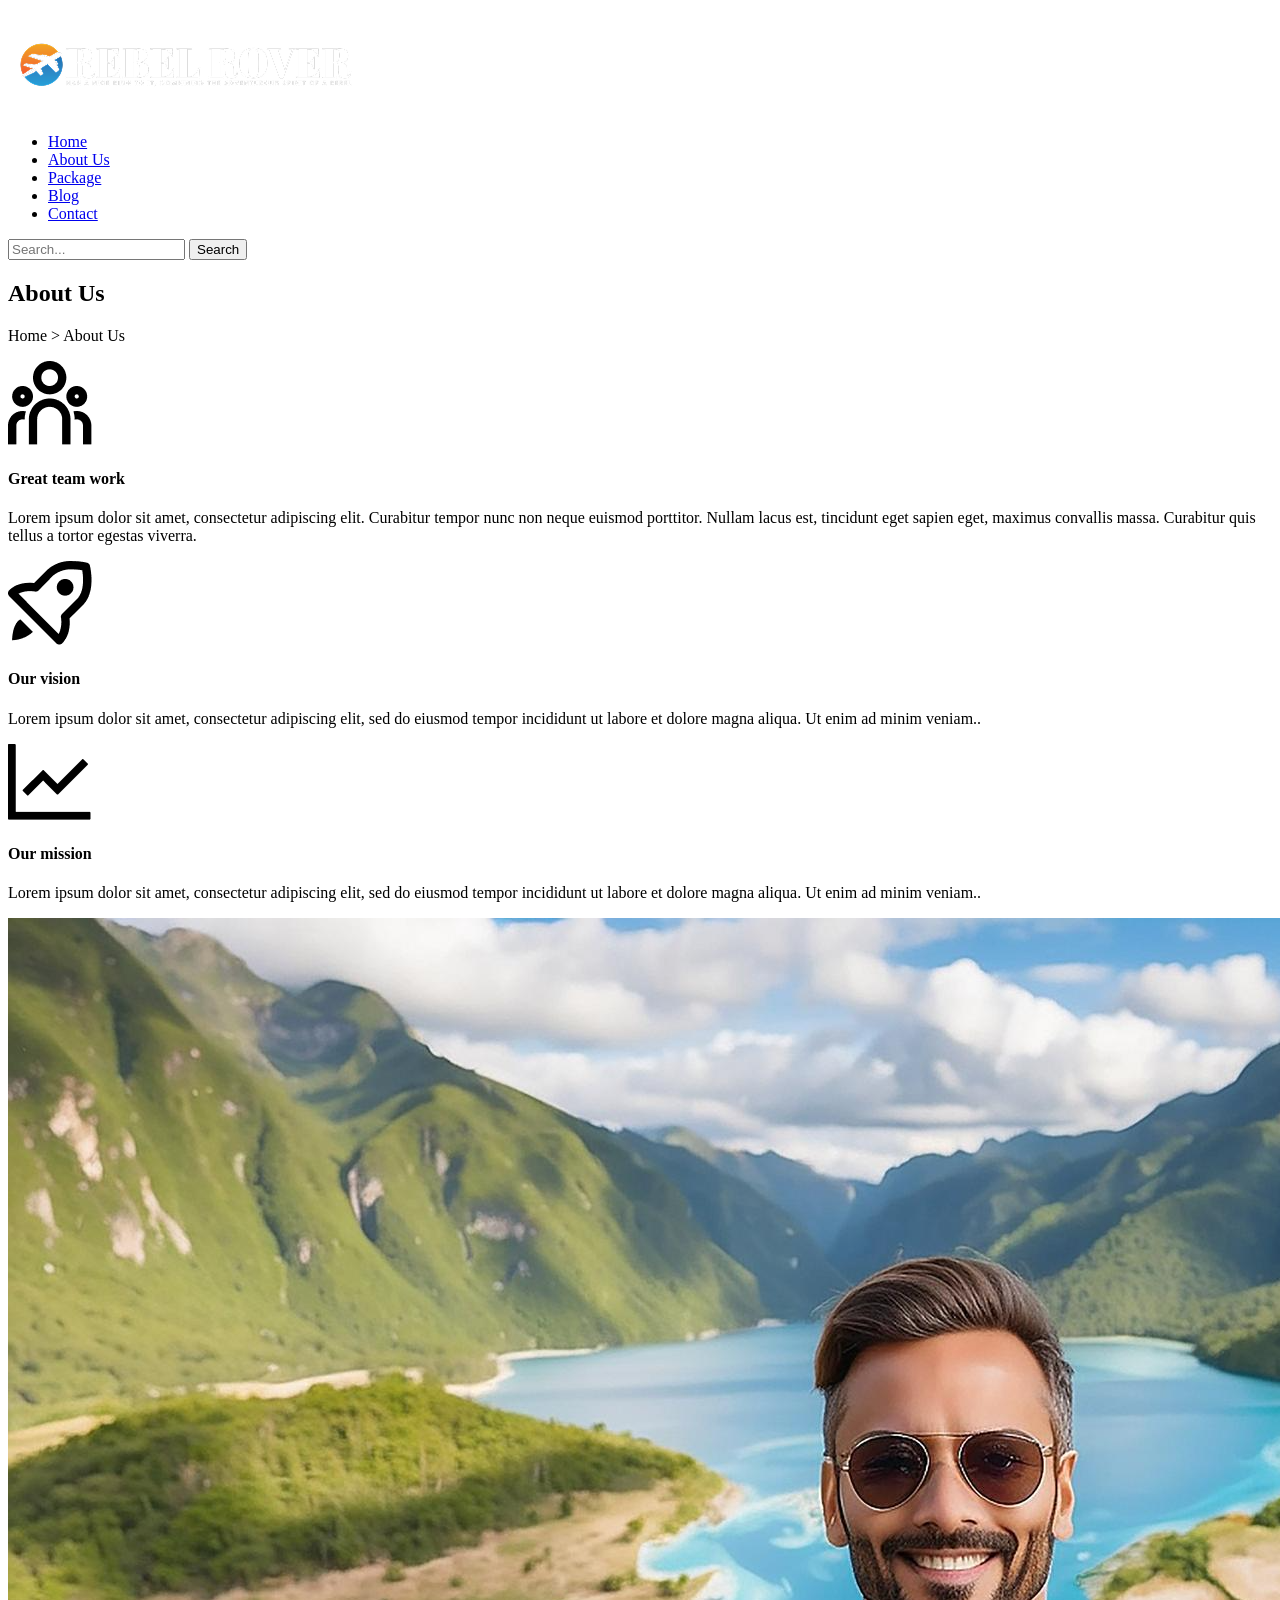
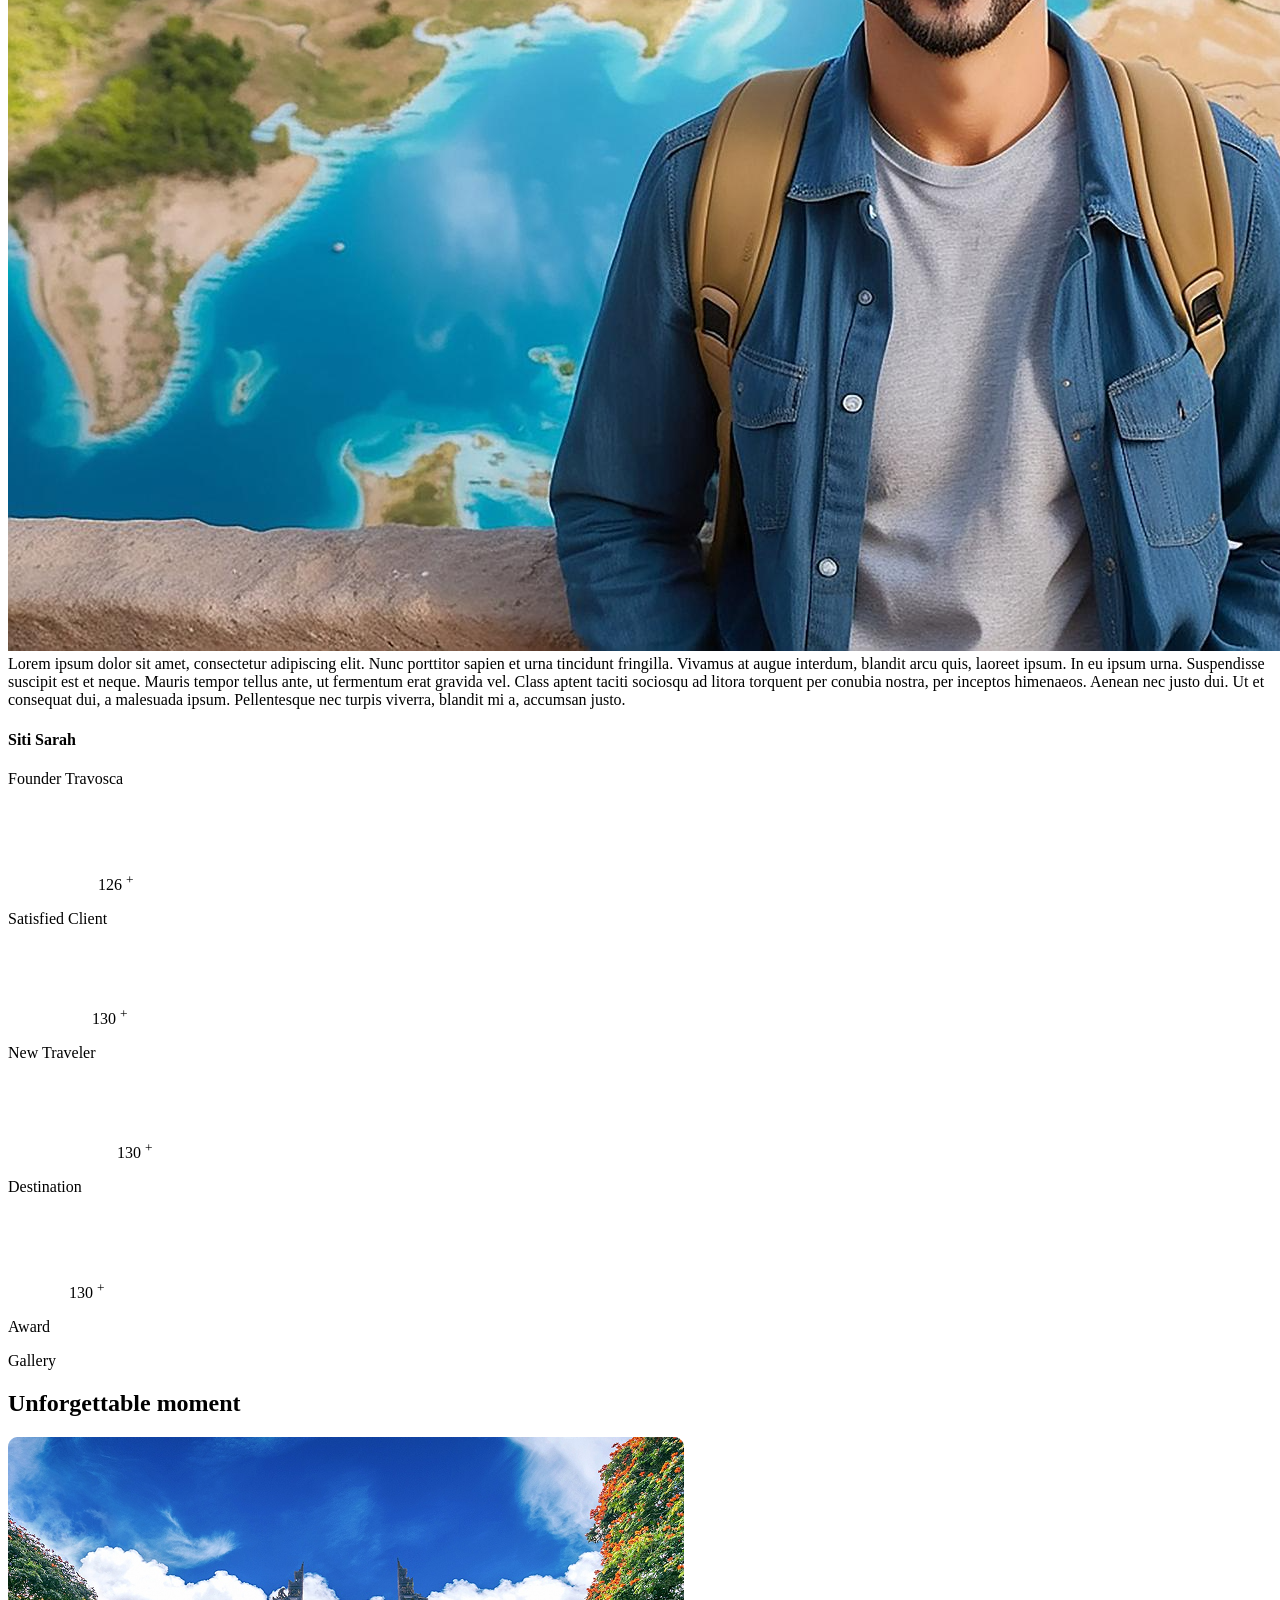
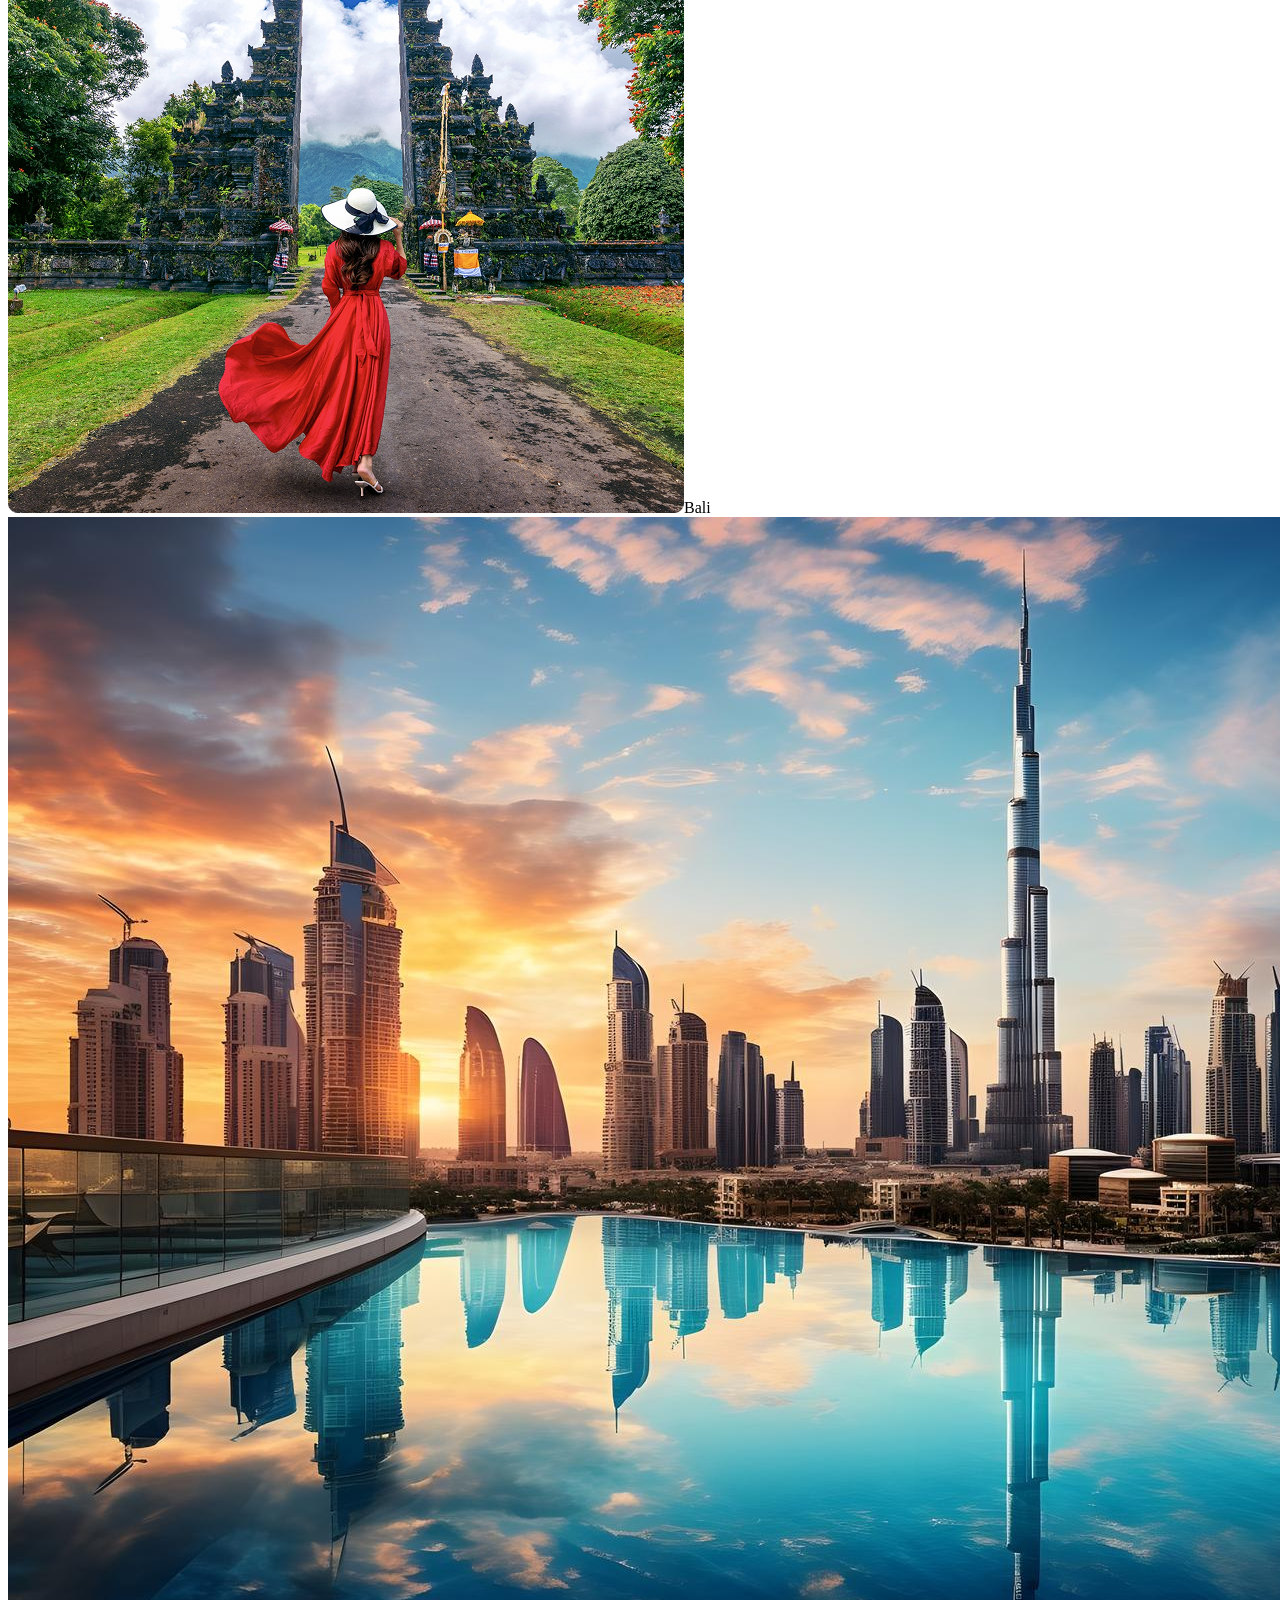
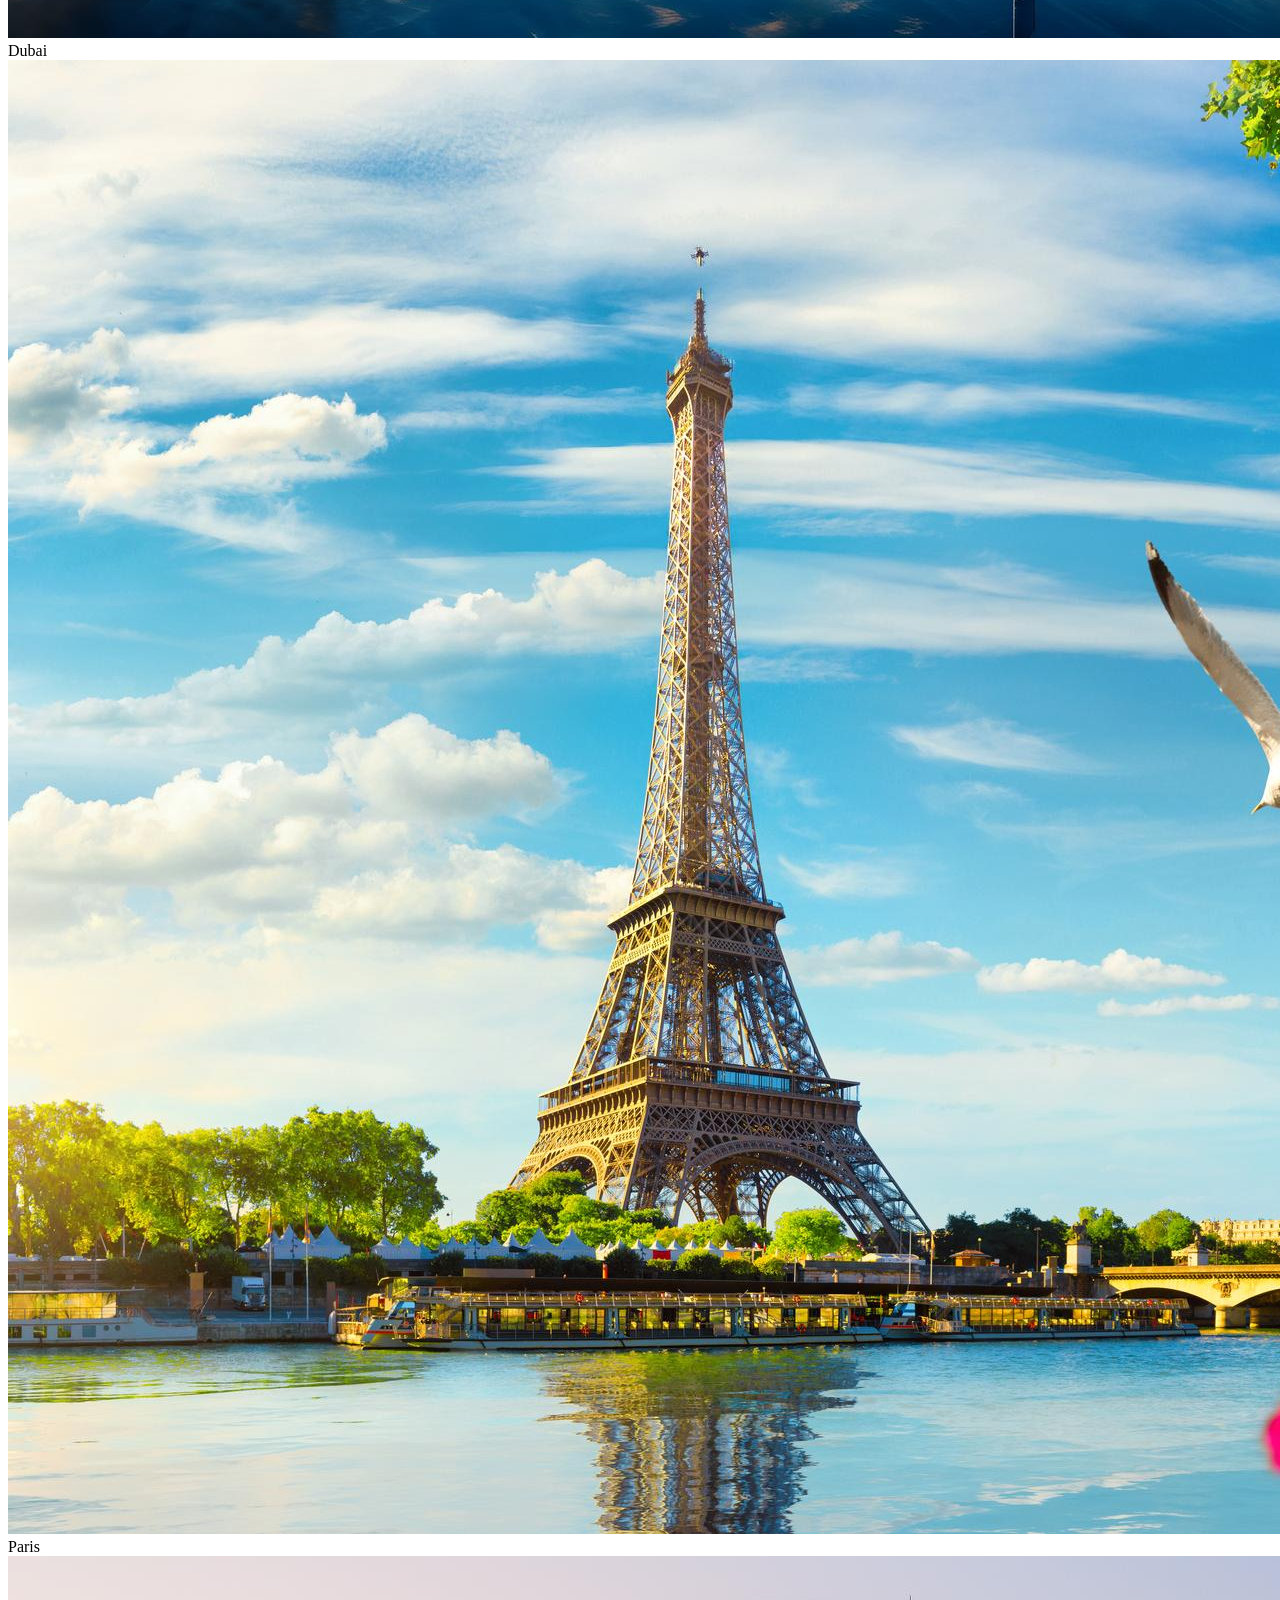
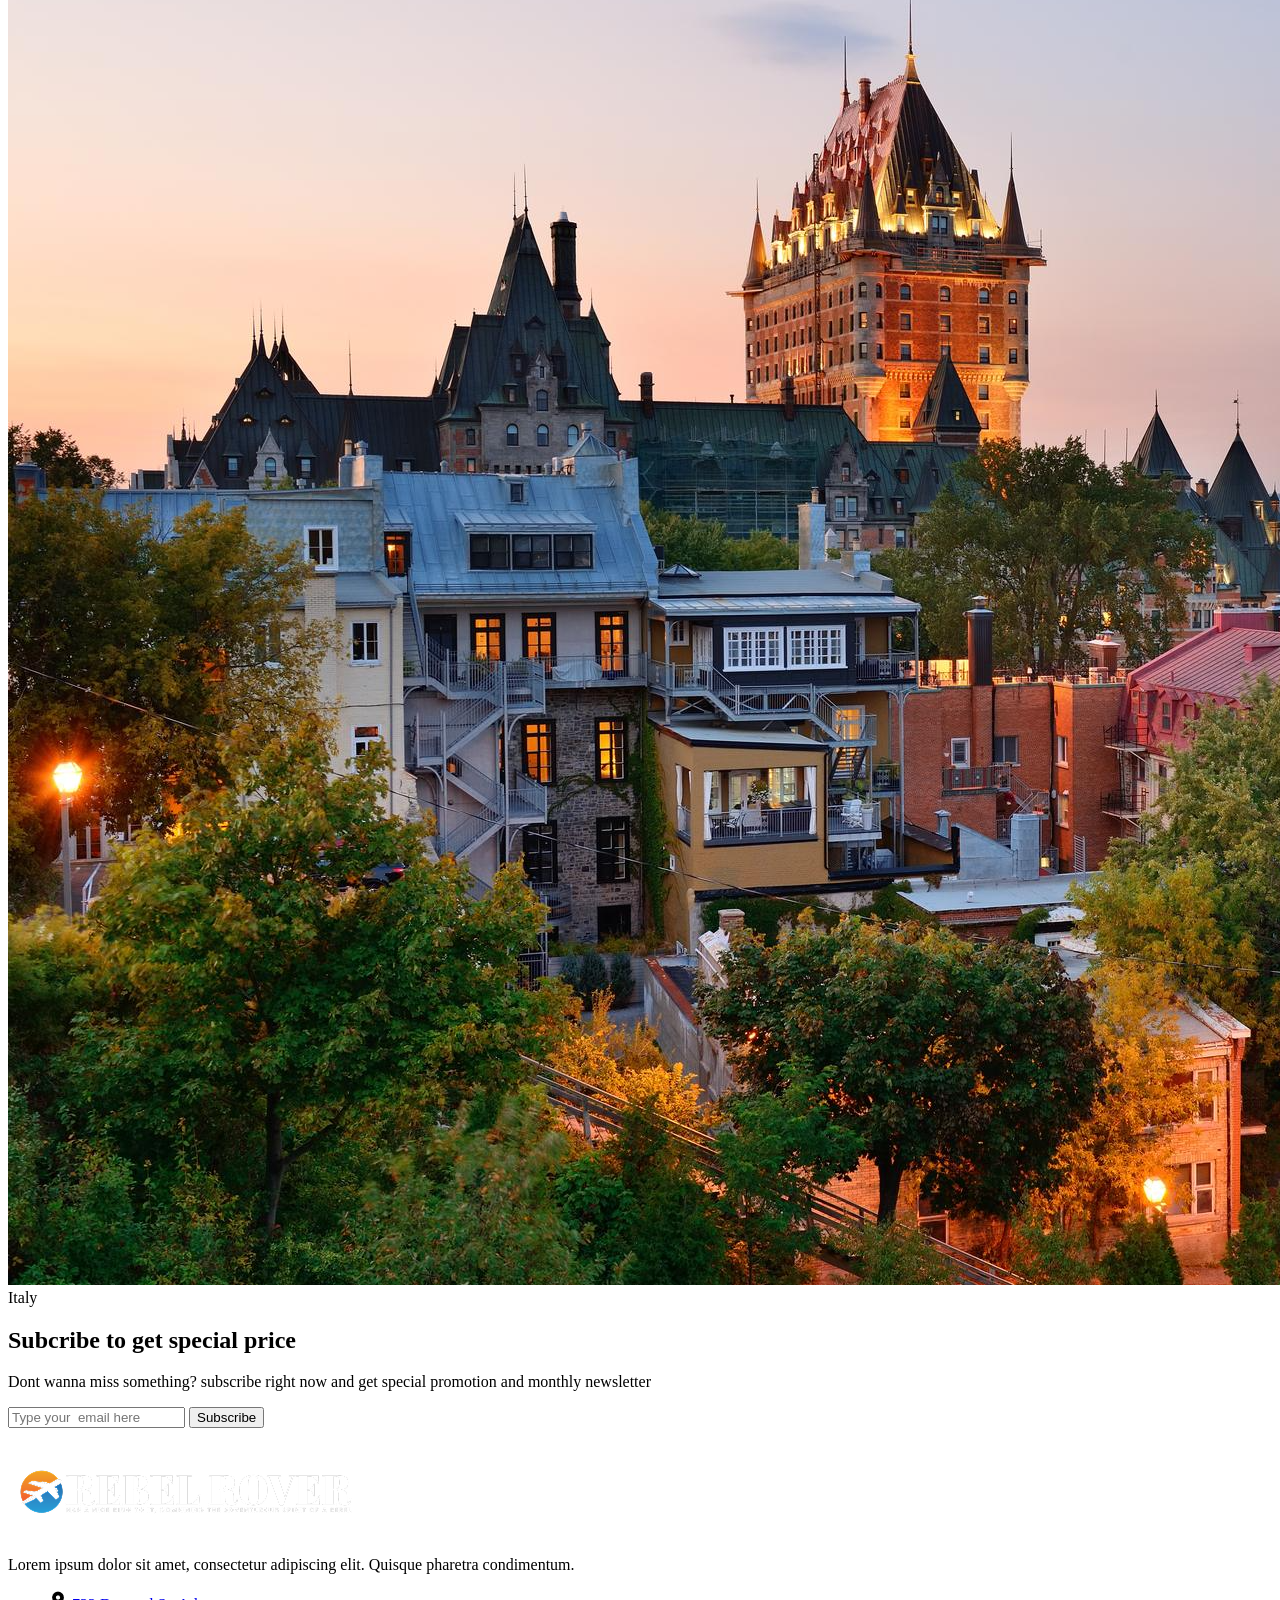
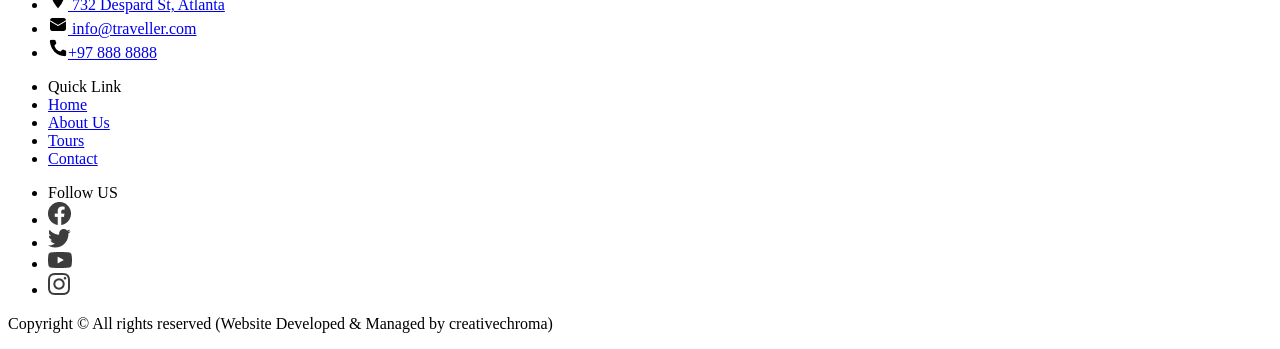
==== about.html @ 8418501c "HTML about us page" ====
<!doctype html>
<html lang="en">
  <head>
    <meta charset="UTF-8" />
    <meta name="viewport" content="width=device-width, initial-scale=1.0" />
    <title>Rebel Rover</title>
  </head>
  <body class="center">
    <header>
      <h1><img src="./media/logo1 1.png" alt="main-logo" /></h1>
      <ul>
        <li><a href="./index.html">Home</a></li>
        <li><a href="./about.html">About Us</a></li>
        <li><a href="#">Package</a></li>
        <li><a href="#">Blog</a></li>
        <li><a href="#">Contact</a></li>
      </ul>
      <form>
        <input type="text" placeholder="Search..." />
        <button type="submit">Search</button>
        <!-- TO DO hide this! -->
      </form>
    </header>
    <main>
      <section class="intro">
        <h2>About Us</h2>
        <p>Home &#x3E; About Us</p>
      </section>
      <section class="info">
        <div class="info__details">
          <img src="./media/info-team-icon.png" alt="team-icon" />
          <h4>Great team work</h4>
          <p>
            Lorem ipsum dolor sit amet, consectetur adipiscing elit. Curabitur
            tempor nunc non neque euismod porttitor. Nullam lacus est, tincidunt
            eget sapien eget, maximus convallis massa. Curabitur quis tellus a
            tortor egestas viverra.
          </p>
        </div>
        <div class="info__details">
          <img src="./media/info-vision-icon.png" alt="rocket-icon" />
          <h4>Our vision</h4>
          <p>
            Lorem ipsum dolor sit amet, consectetur adipiscing elit, sed do
            eiusmod tempor incididunt ut labore et dolore magna aliqua. Ut enim
            ad minim veniam..
          </p>
        </div>
        <div class="info__details">
          <img src="./media/info-mission-icon.png" alt="growth-icon" />
          <h4>Our mission</h4>
          <p>
            Lorem ipsum dolor sit amet, consectetur adipiscing elit, sed do
            eiusmod tempor incididunt ut labore et dolore magna aliqua. Ut enim
            ad minim veniam..
          </p>
        </div>
      </section>
      <section class="review">
        <img src="./media/review-pic.crdownload" />
        <article>
          Lorem ipsum dolor sit amet, consectetur adipiscing elit. Nunc
          porttitor sapien et urna tincidunt fringilla. Vivamus at augue
          interdum, blandit arcu quis, laoreet ipsum. In eu ipsum urna.
          Suspendisse suscipit est et neque. Mauris tempor tellus ante, ut
          fermentum erat gravida vel. Class aptent taciti sociosqu ad litora
          torquent per conubia nostra, per inceptos himenaeos. Aenean nec justo
          dui. Ut et consequat dui, a malesuada ipsum. Pellentesque nec turpis
          viverra, blandit mi a, accumsan justo.
        </article>
        <h4>Siti Sarah</h4>
        <p>Founder Travosca</p>
      </section>
      <section class="quantity">
        <div class="quantity__details">
          <img src="./media/quantity-group.png" alt="group-icon" />
          <span>126 <sup>+</sup></span>
          <p>Satisfied Client</p>
        </div>
        <div class="quantity__details">
          <img src="./media/quantitiy-person.png" alt="person-icon" />
          <span>130 <sup>+</sup></span>
          <p>New Traveler</p>
        </div>
        <div class="quantity__details">
          <img src="./media/quantity-destination.png" alt="mountain-icon" />
          <span>130 <sup>+</sup></span>
          <p>Destination</p>
        </div>
        <div class="quantity__details">
          <img src="./media/quantity-award.png" alt="award-icon" />
          <span>130 <sup>+</sup></span>
          <p>Award</p>
        </div>
      </section>
      <section class="moments">
        <div class="moments__title">
          <p>Gallery</p>
          <h2>Unforgettable moment</h2>
        </div>
        <div class="moments_images">
          <span
            ><img src="./media/moments-bali.png" alt="bali-view" />Bali</span
          >
          <span
            ><img src="./media/moments-dubai.png" alt="dubai-view" />Dubai</span
          >
          <span
            ><img src="./media/moments-paris.png" alt="paris-view" />Paris</span
          >
          <span
            ><img src="./media/moments-italy.png" alt="italy-view" />Italy</span
          >
        </div>
      </section>
    </main>
    <footer class="center">
      <section class="subscription">
        <div class="subscription-info">
          <h2>Subcribe to get special price</h2>
          <p>
            Dont wanna miss something? subscribe right now and get special
            promotion and monthly newsletter
          </p>
        </div>
        <form>
          <label for="email">
            <input
              type="email"
              id="email"
              placeholder="Type your  email here"
            />
          </label>
          <button type="submit">Subscribe</button>
        </form>
      </section>
      <section class="footer-upper">
        <div class="footer-upper__name">
          <h2><img src="./media/logo1 1.png" alt="main-logo" /></h2>
          <p>
            Lorem ipsum dolor sit amet, consectetur adipiscing elit. Quisque
            pharetra condimentum.
          </p>
        </div>
        <ul class="footer-upper__information">
          <li>
            <a href="#" target="_blank">
              <img src="./media/ic_baseline-place.png" alt="baseline-icon" />
              732 Despard St, Atlanta
            </a>
          </li>
          <li>
            <a
              href="https://mail.google.com/mail/u/0/#search/info%40traveller.com"
              target="_blank"
            >
              <img src="./media/fluent_mail-20-filled.png" alt="phone-icon" />
              info@traveller.com
            </a>
          </li>
          <li>
            <a href="tel:+97 888 8888"
              ><img src="./media/carbon_phone-filled.png" alt="phone-icon" />+97
              888 8888</a
            >
          </li>
        </ul>
        <ul class="footer-upper__links">
          <li>Quick Link</li>
          <li><a href="./index.html">Home</a></li>
          <li><a href="./about.html">About Us</a></li>
          <li><a href="#">Tours</a></li>
          <li><a href="#">Contact</a></li>
        </ul>
        <ul class="footer-upper__social">
          <li>Follow US</li>
          <li>
            <a href="https://www.facebook.com/"
              ><img src="./media/fb.png" alt="facebook-logo"
            /></a>
          </li>
          <li>
            <a href="https://x.com/"
              ><img src="./media/twitter.png" alt="twitter-logo"
            /></a>
          </li>
          <li>
            <a href="https://www.youtube.com/"
              ><img src="./media/yt.png" alt="youtube-logo"
            /></a>
          </li>
          <li>
            <a href="https://www.instagram.com/"
              ><img src="./media/insta.png" alt="instagram-logo"
            /></a>
          </li>
        </ul>
      </section>
      <section class="footer-lower">
        <p>
          Copyright © All rights reserved (Website Developed & Managed by
          creativechroma)
        </p>
      </section>
    </footer>
  </body>
</html>
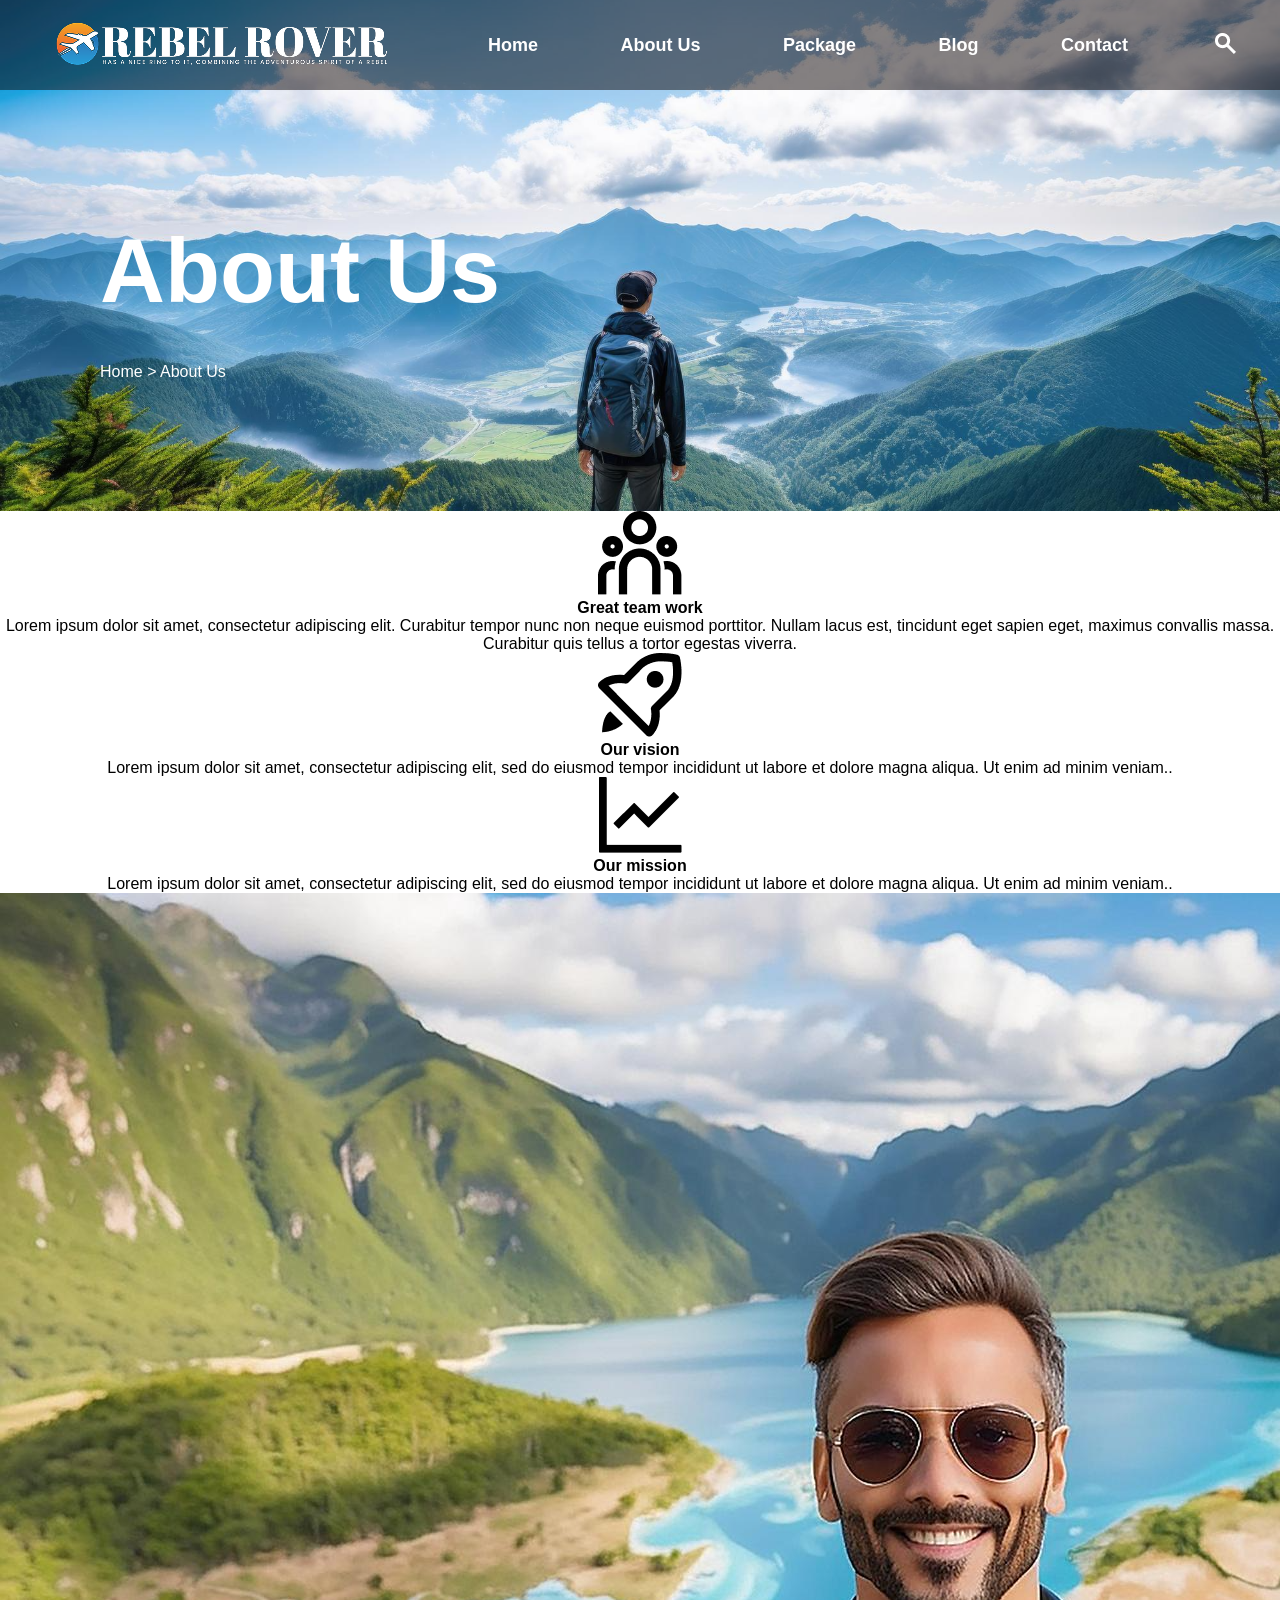
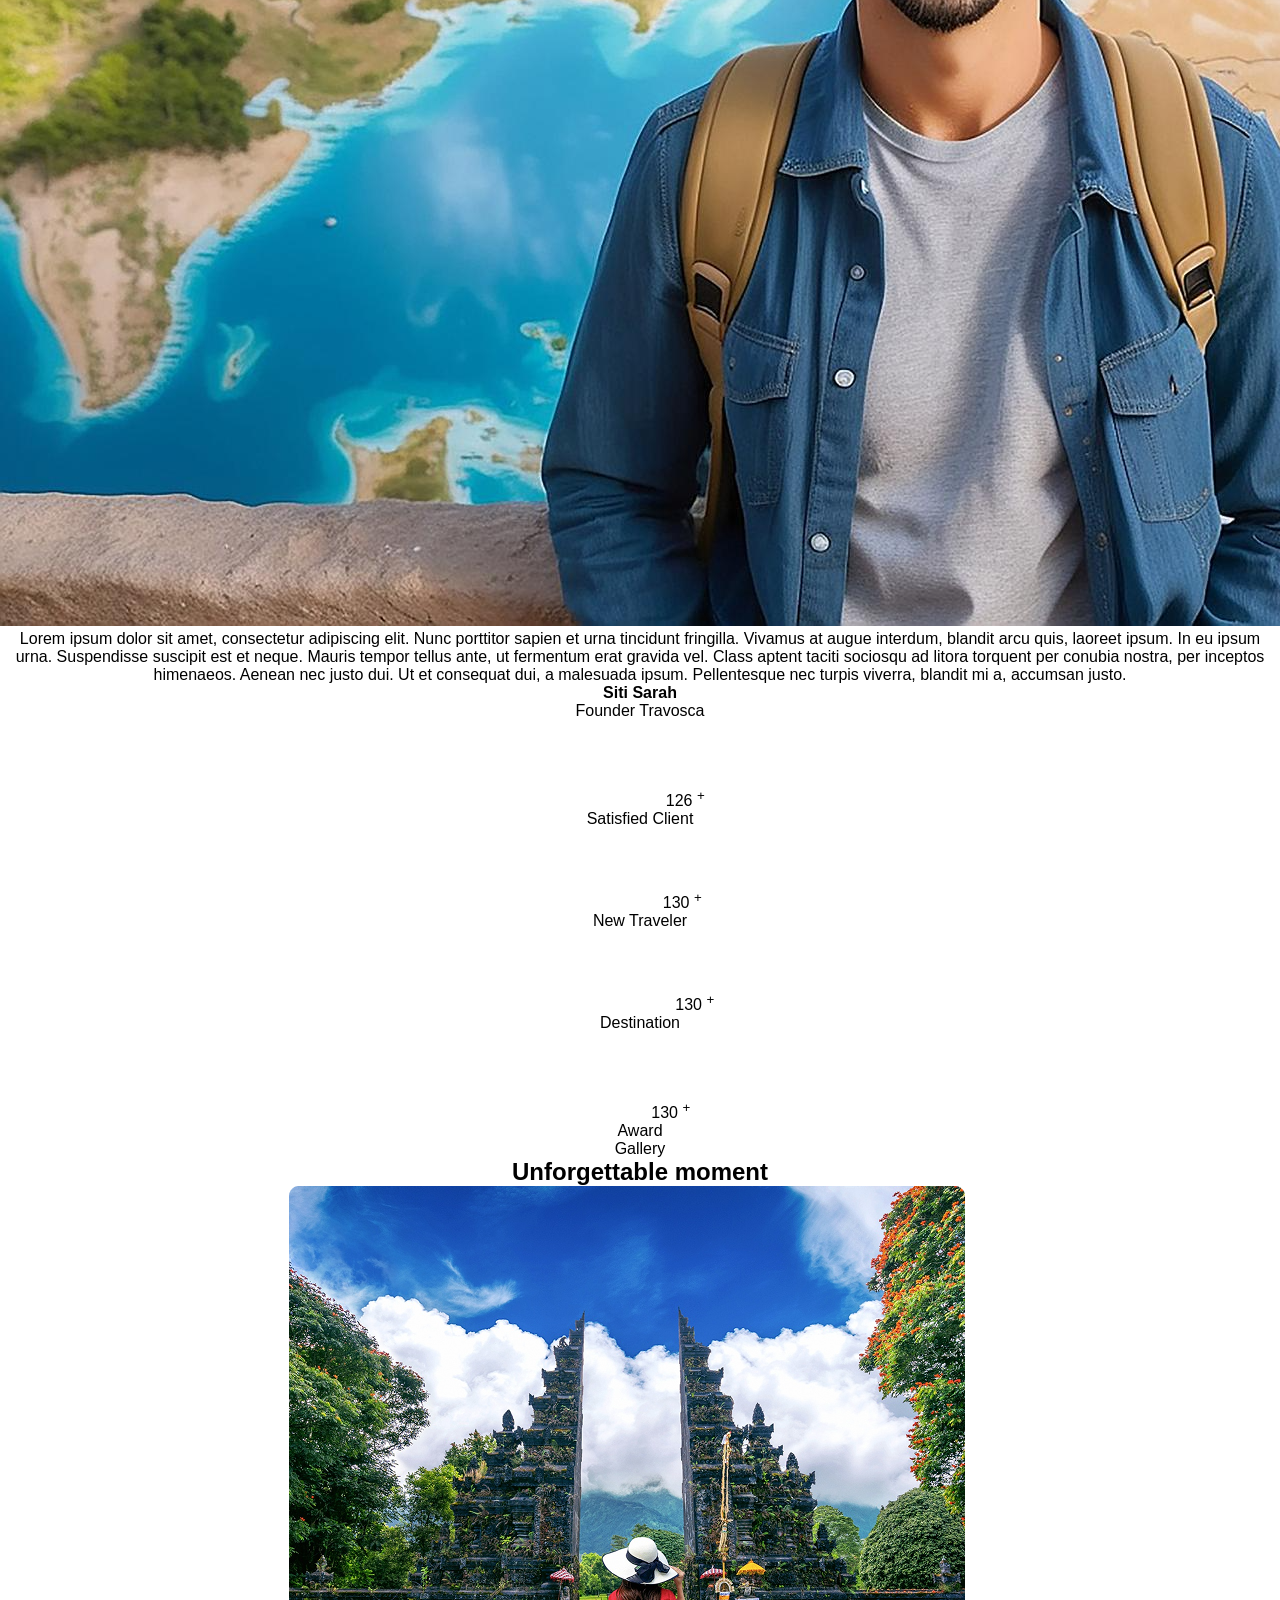
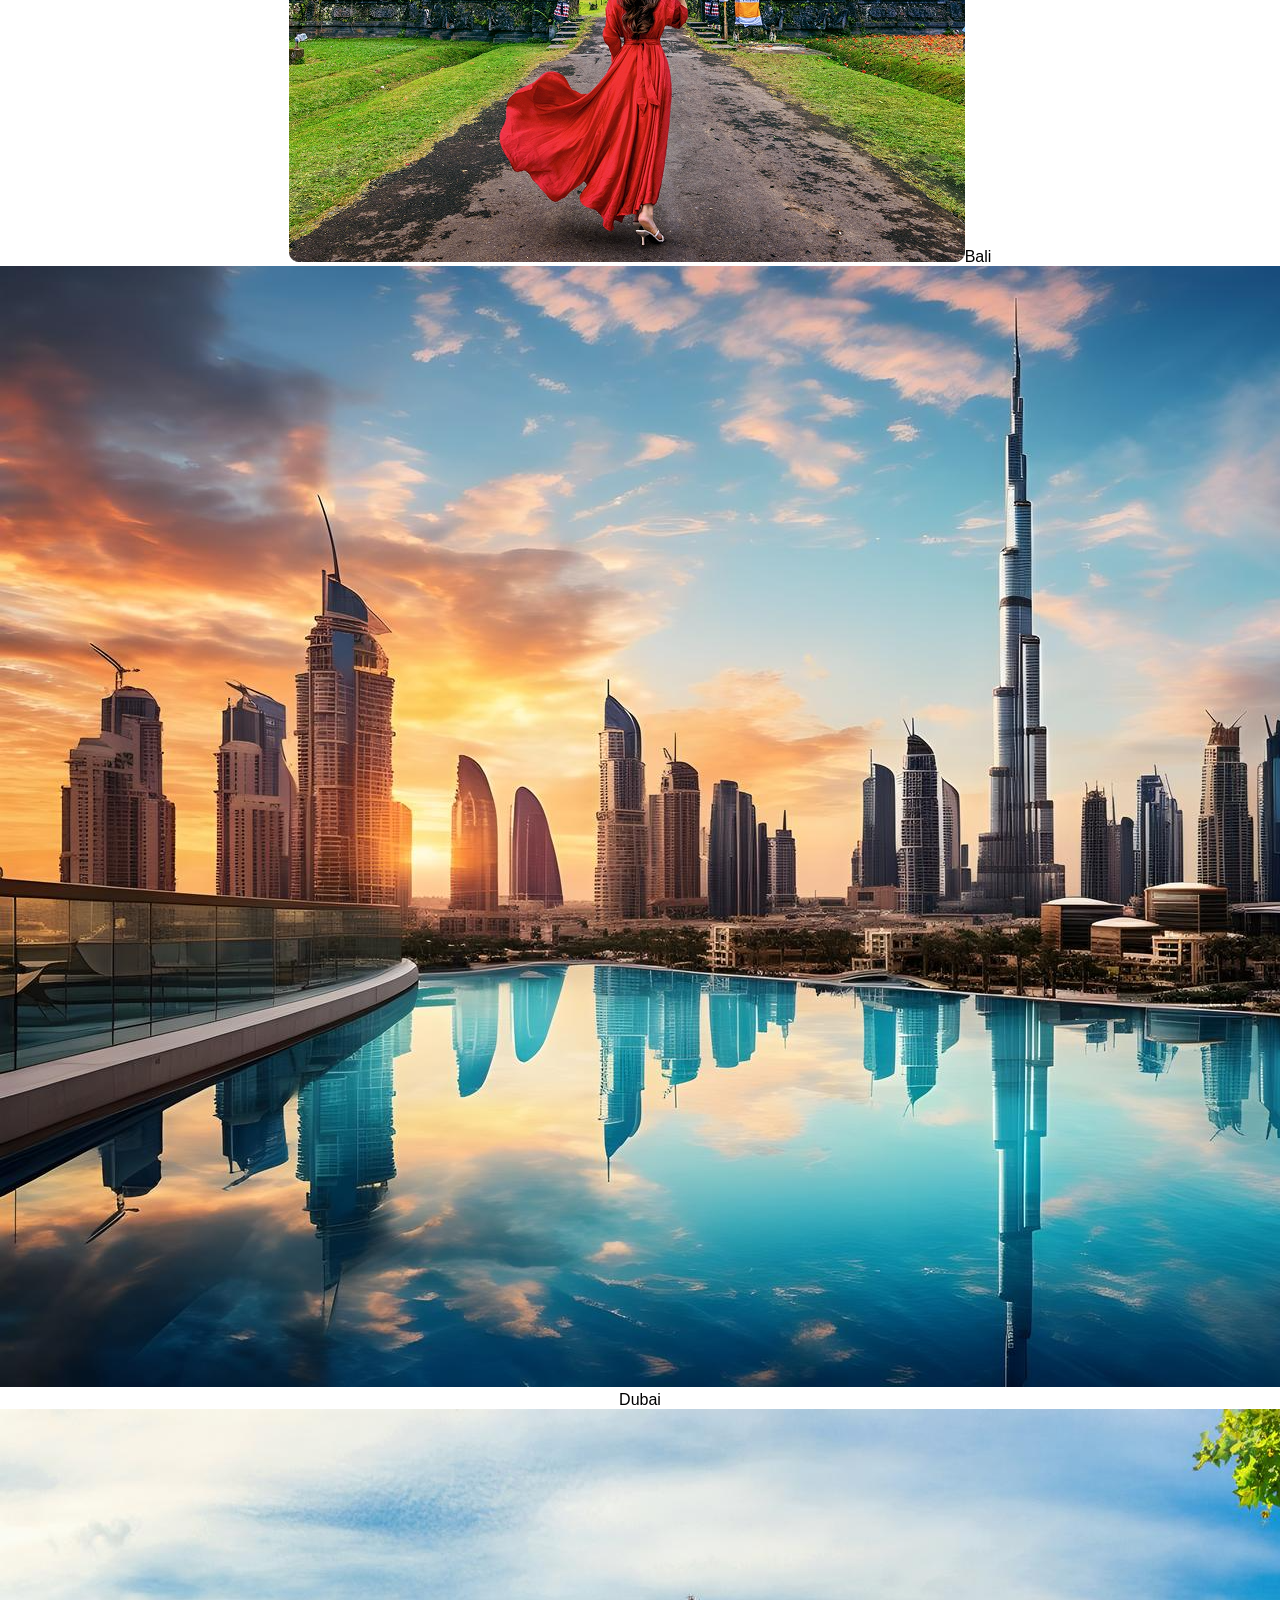
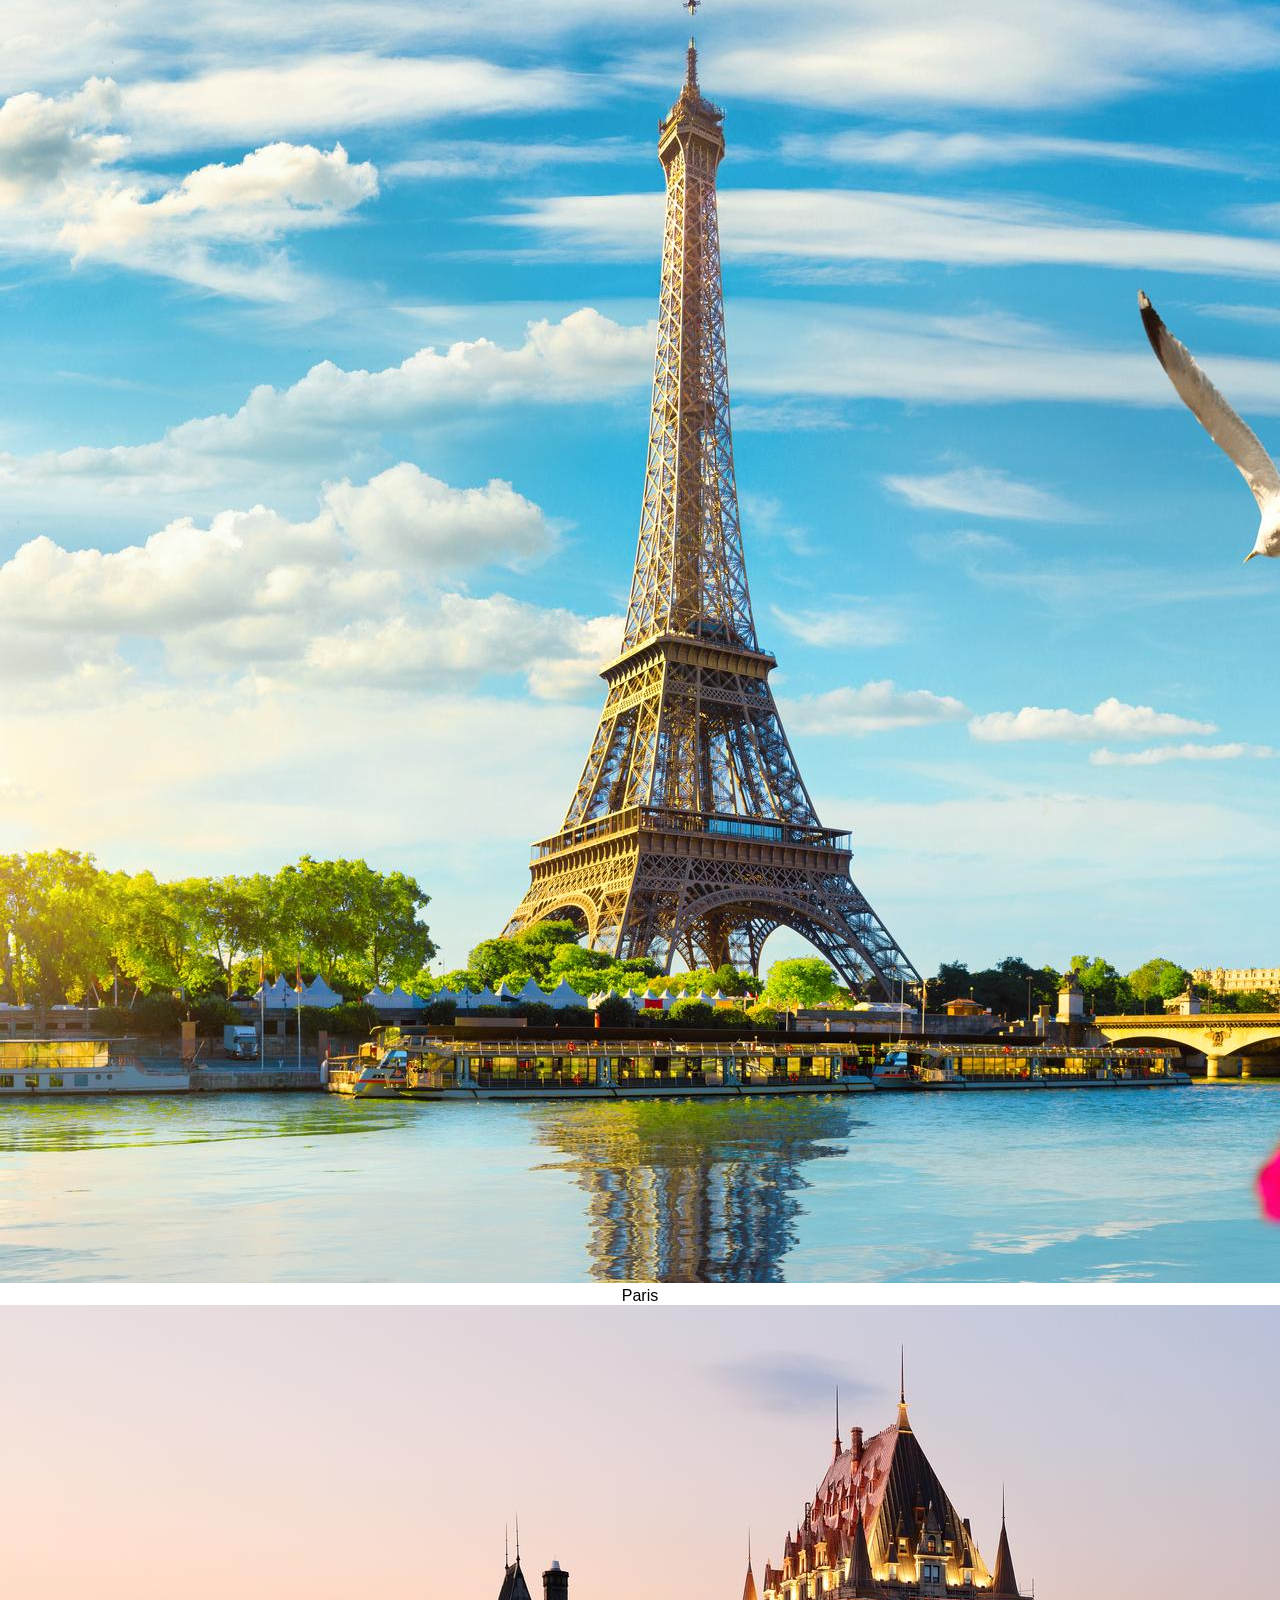
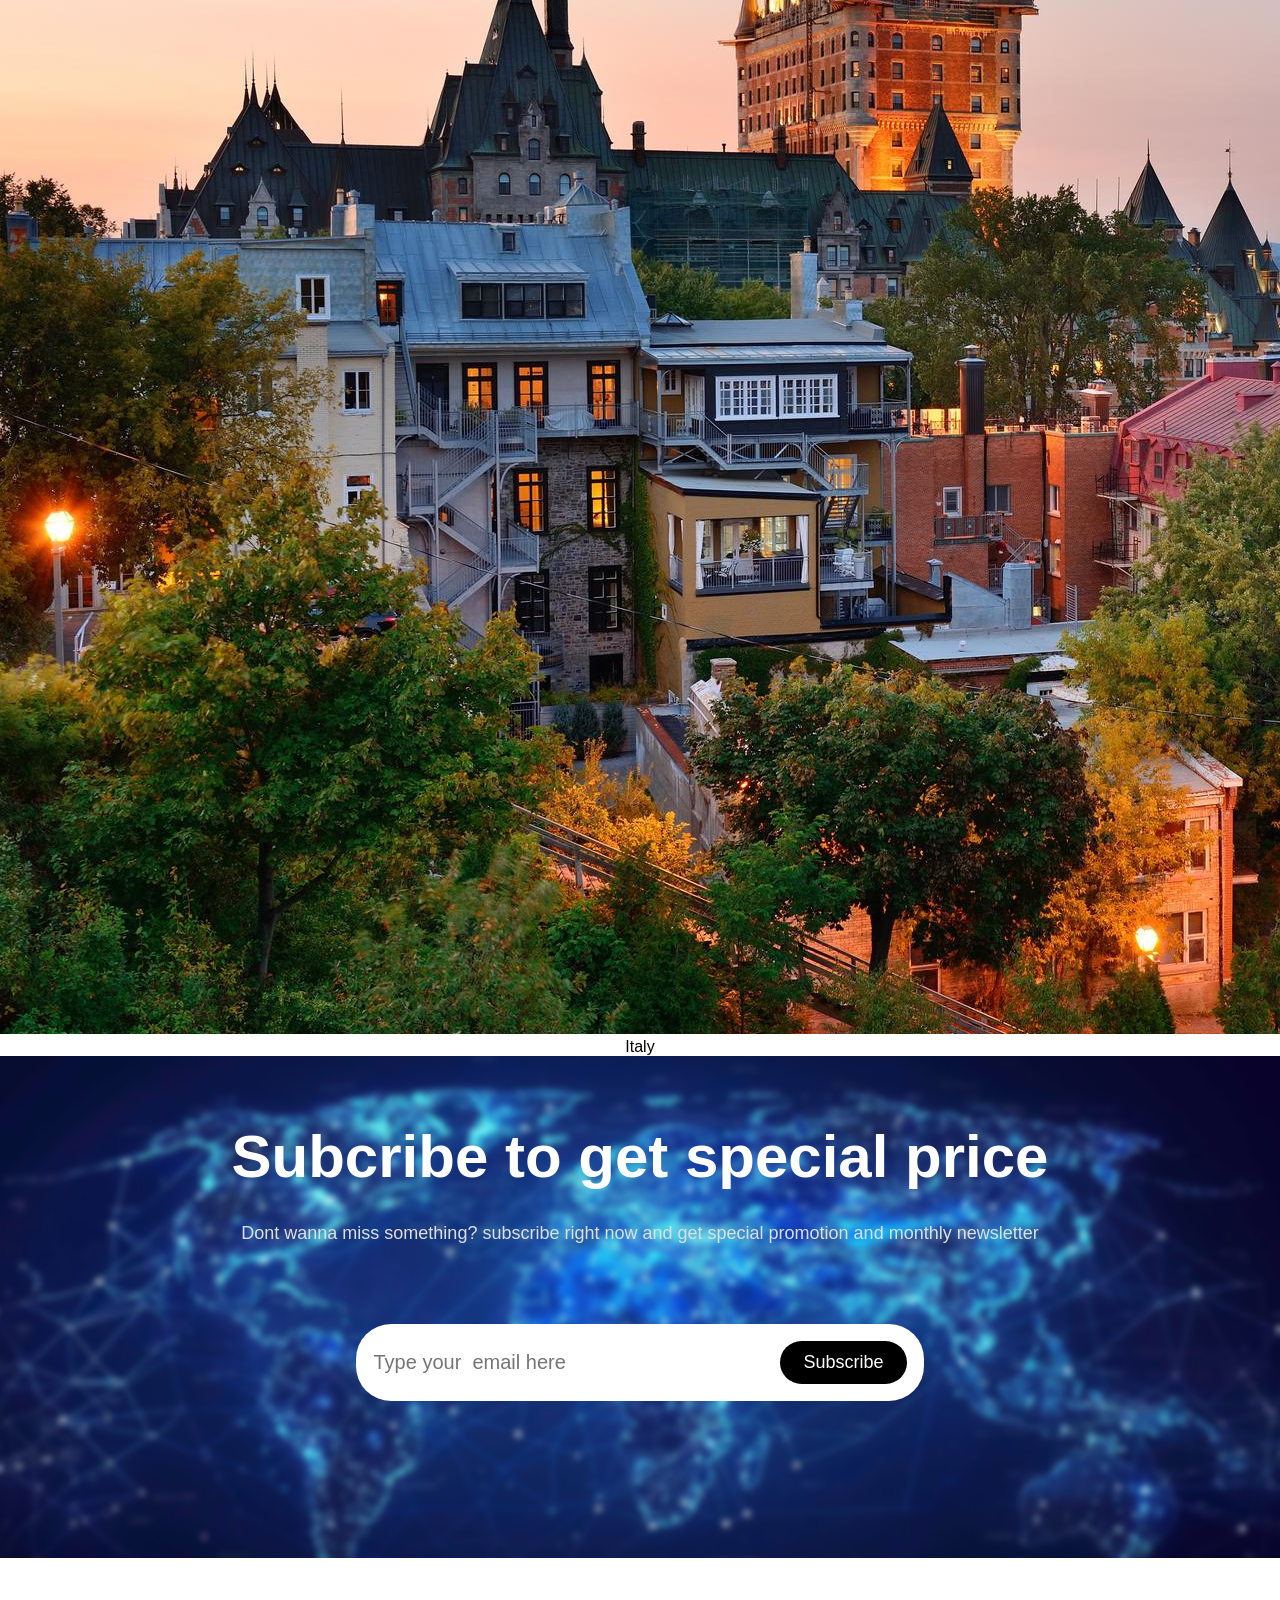
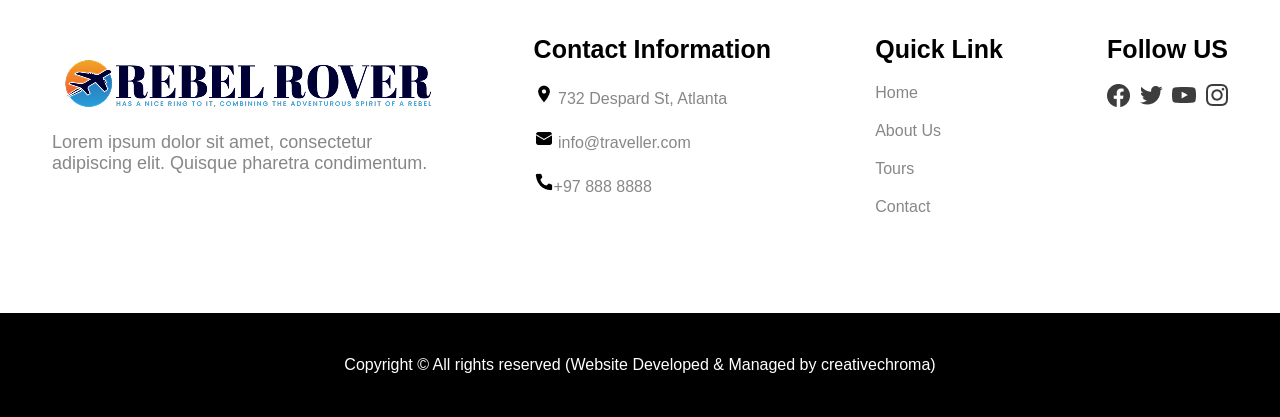
==== commit a45e0b20: "Add SCSS" ====
--- a/about.html
+++ b/about.html
@@ -4,20 +4,25 @@
     <meta charset="UTF-8" />
     <meta name="viewport" content="width=device-width, initial-scale=1.0" />
     <title>Rebel Rover</title>
+    <link rel="stylesheet" href="./styles/main.css">
   </head>
   <body class="center">
-    <header>
+    <div class="initial initial--about">
+    <header class="center">
       <h1><img src="./media/logo1 1.png" alt="main-logo" /></h1>
-      <ul>
-        <li><a href="./index.html">Home</a></li>
-        <li><a href="./about.html">About Us</a></li>
-        <li><a href="#">Package</a></li>
-        <li><a href="#">Blog</a></li>
-        <li><a href="#">Contact</a></li>
-      </ul>
+      <nav>
+        <ul>
+          <li><a href="./index.html">Home</a></li>
+          <li><a href="./about.html">About Us</a></li>
+          <li><a href="./packages.html">Package</a></li>
+          <li><a href="./blog.html">Blog</a></li>
+          <li><a href="./contact.html">Contact</a></li>
+        </ul>
+      </nav>
       <form>
-        <input type="text" placeholder="Search..." />
-        <button type="submit">Search</button>
+        <input type="text"
+         placeholder="Search..." />
+        <button type="submit"><img src="./media/search.png"/></button>
         <!-- TO DO hide this! -->
       </form>
     </header>
@@ -26,6 +31,7 @@
         <h2>About Us</h2>
         <p>Home &#x3E; About Us</p>
       </section>
+    </div>
       <section class="info">
         <div class="info__details">
           <img src="./media/info-team-icon.png" alt="team-icon" />
@@ -99,6 +105,7 @@
           <h2>Unforgettable moment</h2>
         </div>
         <div class="moments_images">
+          <!-- TO DO make these pics backgrounds and give spans classes -->
           <span
             ><img src="./media/moments-bali.png" alt="bali-view" />Bali</span
           >
@@ -134,15 +141,16 @@
           <button type="submit">Subscribe</button>
         </form>
       </section>
-      <section class="footer-upper">
+  <section class="footer-upper">
         <div class="footer-upper__name">
-          <h2><img src="./media/logo1 1.png" alt="main-logo" /></h2>
+          <h2><img src="./media/logo 2.png" alt="main-logo" /></h2>
           <p>
             Lorem ipsum dolor sit amet, consectetur adipiscing elit. Quisque
             pharetra condimentum.
           </p>
         </div>
         <ul class="footer-upper__information">
+          <li>Contact Information</li>
           <li>
             <a href="#" target="_blank">
               <img src="./media/ic_baseline-place.png" alt="baseline-icon" />
@@ -170,31 +178,25 @@
           <li><a href="./index.html">Home</a></li>
           <li><a href="./about.html">About Us</a></li>
           <li><a href="#">Tours</a></li>
-          <li><a href="#">Contact</a></li>
+          <li><a href="./contact.html">Contact</a></li>
         </ul>
-        <ul class="footer-upper__social">
-          <li>Follow US</li>
-          <li>
+        <div class="footer-upper__social">
+          <p>Follow US</p>
+          <div class="footer-upper__social-links">
             <a href="https://www.facebook.com/"
               ><img src="./media/fb.png" alt="facebook-logo"
             /></a>
-          </li>
-          <li>
             <a href="https://x.com/"
               ><img src="./media/twitter.png" alt="twitter-logo"
             /></a>
-          </li>
-          <li>
             <a href="https://www.youtube.com/"
               ><img src="./media/yt.png" alt="youtube-logo"
-            /></a>
-          </li>
-          <li>
+            /></a>        
             <a href="https://www.instagram.com/"
               ><img src="./media/insta.png" alt="instagram-logo"
-            /></a>
-          </li>
-        </ul>
+            /></a>   
+          </div>     
+        </div>
       </section>
       <section class="footer-lower">
         <p>
--- a/styles/main.css
+++ b/styles/main.css
@@ -0,0 +1,508 @@
+* {
+  box-sizing: border-box;
+  margin: 0;
+  padding: 0;
+}
+
+body {
+  font-family: sans-serif;
+}
+
+li {
+  list-style-type: none;
+}
+
+a {
+  text-decoration: none;
+}
+
+.center {
+  text-align: center;
+}
+
+.initial {
+  background-image: url(../media/intro-background.png);
+  background-size: cover;
+  background-position: center;
+}
+.initial--about {
+  background-image: url(../media/intro-background2.png);
+  background-size: cover;
+  background-position: center;
+}
+.initial--packages {
+  background-image: url(../media/intro-background3.png);
+  background-size: cover;
+  background-position: center;
+}
+.initial--blog {
+  background-image: url(../media/intro-background4.png);
+  background-size: cover;
+  background-position: center;
+}
+.initial--contact {
+  background-image: url(../media/intro-background5.png);
+  background-size: cover;
+  background-position: center;
+}
+
+header {
+  background-color: rgba(18, 11, 11, 0.51);
+  display: flex;
+  justify-content: space-around;
+  align-items: center;
+  flex-wrap: wrap;
+}
+header nav {
+  width: 50%;
+}
+header nav ul {
+  display: flex;
+  justify-content: space-between;
+  flex-wrap: wrap;
+}
+header nav ul li a {
+  color: white;
+  font-size: 18px;
+  font-weight: bold;
+}
+header form {
+  background: none;
+}
+header form input {
+  display: none;
+}
+header form button {
+  cursor: pointer;
+  background: none;
+  border: none;
+}
+
+footer .subscription {
+  position: relative;
+  overflow: hidden;
+  padding-top: 4.125rem;
+  padding-bottom: 9.8125rem;
+}
+footer .subscription::before {
+  content: "";
+  position: absolute;
+  background-image: url(../media/subscription-background.png);
+  background-size: cover;
+  background-position: center;
+  inset: 0;
+  scale: 1.05;
+  overflow: hidden;
+  filter: blur(3.3px);
+}
+footer .subscription-info {
+  position: relative;
+  z-index: 1;
+}
+footer .subscription-info h2 {
+  font-size: 60px;
+  color: white;
+  line-height: 4.375rem;
+  margin-bottom: 1.5rem;
+}
+footer .subscription-info p {
+  font-size: 18px;
+  color: rgb(223, 223, 223);
+  line-height: 2.125rem;
+  margin-bottom: 5.7667103539%;
+}
+footer .subscription form {
+  position: relative;
+  z-index: 1;
+  background-color: rgb(255, 255, 255);
+  border-radius: 35px;
+  margin: 0 auto;
+  display: inline-flex;
+  min-width: 44.2988204456%;
+  justify-content: space-between;
+  align-items: center;
+  flex-wrap: wrap;
+  padding: 1.0625rem;
+}
+footer .subscription form input {
+  background: none;
+  border: none;
+  background: none;
+  font-size: 20px;
+  color: rgb(135, 135, 135);
+}
+footer .subscription form button {
+  font-size: 18px;
+  color: white;
+  background-color: black;
+  border-radius: 34px;
+  padding: 0.6875rem 1.4375rem;
+  cursor: pointer;
+  border: none;
+}
+footer .footer-upper {
+  display: flex;
+  flex-wrap: wrap;
+  justify-content: space-around;
+  padding-top: 4.8125rem;
+  padding-bottom: 4.8125rem;
+}
+footer .footer-upper__name {
+  width: 29.4888597641%;
+  text-align: left;
+  flex-wrap: wrap;
+}
+footer .footer-upper__name p {
+  font-size: 18px;
+  color: rgb(135, 135, 135);
+}
+footer .footer-upper ul {
+  text-align: left;
+}
+footer .footer-upper ul li {
+  margin-bottom: 1.25rem;
+}
+footer .footer-upper ul li:first-child {
+  font-size: 1.5625rem;
+  color: black;
+  font-weight: bold;
+}
+footer .footer-upper ul li a {
+  color: rgb(135, 135, 135);
+}
+footer .footer-upper__social p {
+  font-size: 1.5625rem;
+  color: black;
+  font-weight: bold;
+  margin-bottom: 1.25rem;
+}
+footer .footer-upper__social-links {
+  display: flex;
+  justify-content: space-between;
+  align-items: center;
+  flex-wrap: wrap;
+}
+footer .footer-lower {
+  background-color: black;
+  color: white;
+  padding-top: 2.6875rem;
+  padding-bottom: 2.6875rem;
+}
+
+.intro {
+  text-align: left;
+  padding: 8.125rem 0px 8.125rem 6.25rem;
+}
+.intro h2 {
+  font-size: 90px;
+  color: white;
+  width: 39.3184796855%;
+  margin-bottom: 2.5rem;
+}
+.intro p {
+  color: white;
+}
+.intro p span {
+  font-weight: bold;
+}
+.intro ul {
+  margin-top: 2.25rem;
+  margin-bottom: 2.25rem;
+  padding: 0.625rem 1.4375rem;
+  display: flex;
+  justify-content: space-between;
+  align-items: center;
+  flex-wrap: wrap;
+  background-color: white;
+  border: 1px solid rgb(155, 155, 155);
+  width: 48.1651376147%;
+  border-radius: 72px;
+}
+.intro ul li a {
+  font-size: 18px;
+  color: rgb(155, 155, 155);
+  font-weight: 600;
+  line-height: 2.25rem;
+}
+.intro ul li button {
+  padding: 0.6875rem 1.5625rem;
+  border-radius: 25px;
+  line-height: 2.25rem;
+  border: none;
+  background-color: black;
+  color: white;
+  font-size: 18px;
+  cursor: pointer;
+}
+
+.explore {
+  text-align: center;
+  padding: 5.625rem 4.375rem;
+}
+.explore__info {
+  text-align: center;
+  margin-bottom: 1.875rem;
+}
+.explore__info h2 {
+  font-size: 60px;
+  width: 48.4927916121%;
+  margin: 0 auto;
+  text-align: center;
+}
+.explore__info p {
+  font-size: 18px;
+  color: rgb(135, 135, 135);
+  margin-top: 1.875rem;
+}
+.explore__info-buttons {
+  display: flex;
+  justify-content: space-between;
+}
+.explore__places {
+  display: flex;
+  justify-content: space-between;
+  flex-wrap: wrap;
+}
+.explore__places-option {
+  padding-top: 19.75rem;
+  box-shadow: 0px 20px 35px rgba(0, 0, 0, 0.1);
+  border-radius: 10px;
+  background-image: url(../media/explore-tourists.png);
+  background-size: cover;
+  background-position: center;
+  position: relative;
+  width: 29.1612057667%;
+}
+.explore__places-option:hover {
+  transform: translateY(-1.25rem);
+  transition: 0.3s;
+}
+.explore__places-option:hover .explore__places-option-info {
+  opacity: 1;
+  transition: 0.3s;
+}
+.explore__places-option--two {
+  background-image: url(../media/explore-bali.png);
+  background-size: cover;
+  background-position: center;
+}
+.explore__places-option--three {
+  background-image: url(../media/explore-ny.png);
+  background-size: cover;
+  background-position: center;
+}
+.explore__places-option-info {
+  opacity: 0;
+  background-color: white;
+  text-align: left;
+  padding: 2.1875rem 0px 1.25rem 0.9375rem;
+}
+.explore__places-option-info h3 {
+  font-size: 1.5rem;
+  margin-bottom: 0.375rem;
+}
+.explore__places-option-info p {
+  font-size: 0.9375rem;
+  color: rgb(135, 135, 135);
+}
+.explore__places-option-info span {
+  display: flex;
+  justify-content: center;
+  align-items: center;
+  position: absolute;
+  z-index: 1;
+  top: 18.75rem;
+  left: 18.75rem;
+  font-size: 4.375rem;
+  background-color: white;
+  box-shadow: 0px 20px 35px rgba(0, 0, 0, 0.1);
+  width: 75px;
+  height: 75px;
+  border-radius: 50%;
+}
+
+.arrow {
+  padding: 0.9375rem 1.25rem;
+  font-size: 1.5625rem;
+  border-radius: 10px;
+  background-color: white;
+  color: rgba(160, 160, 160, 0.811);
+  border: 2px solid rgb(232, 232, 232);
+  cursor: pointer;
+}
+
+.benefits {
+  text-align: center;
+  padding: 5.625rem 4.375rem;
+  position: relative;
+  overflow: visible;
+}
+.benefits::before {
+  content: "";
+  position: absolute;
+  background-image: url(../media/benefits-background.png);
+  background-size: cover;
+  background-position: center;
+  inset: 0;
+  scale: 1.05;
+  filter: blur(3.3px);
+}
+.benefits__title {
+  text-align: center;
+  margin-bottom: 1.875rem;
+  position: relative;
+  z-index: 1;
+}
+.benefits__title h2 {
+  font-size: 60px;
+  width: 48.4927916121%;
+  margin: 0 auto;
+  text-align: center;
+  color: white;
+}
+.benefits__title p {
+  font-size: 18px;
+  color: white;
+  margin-top: 1.875rem;
+}
+.benefits__title-buttons {
+  display: flex;
+  justify-content: space-between;
+}
+.benefits__info {
+  display: flex;
+  justify-content: space-around;
+}
+.benefits__info-details {
+  position: relative;
+  z-index: 1;
+  padding: 2.5rem 0px 4.375rem 1.25rem;
+  background-color: white;
+  text-align: left;
+  max-width: 21.625163827%;
+  border-radius: 10px;
+  box-shadow: 0px 20px 35px rgba(0, 0, 0, 0.1);
+  transform: translateY(8.75rem);
+}
+.benefits__info-details img {
+  margin-bottom: 1.875rem;
+}
+.benefits__info-details h4 {
+  margin-bottom: 0.625rem;
+  font-size: 1.5rem;
+}
+.benefits__info-details p {
+  margin-bottom: 2.375rem;
+  color: rgb(135, 135, 135);
+  font-size: 18px;
+}
+.benefits__info-details a {
+  color: rgb(2, 2, 2);
+  cursor: pointer;
+  font-weight: bold;
+}
+
+.partners {
+  text-align: center;
+  padding: 7.5rem;
+}
+.partners-title h2 {
+  font-size: 60px;
+  min-width: 48.4927916121%;
+  margin: 0 auto;
+  text-align: center;
+}
+.partners-title p {
+  font-size: 18px;
+  color: rgb(135, 135, 135);
+  margin-top: 1.875rem;
+  margin-bottom: 4.25rem;
+}
+.partners-names {
+  display: flex;
+  justify-content: space-around;
+  align-items: center;
+}
+.partners-names img:hover {
+  transform: translateY(-1.25rem);
+  transition: 0.4s;
+}
+
+.reviews {
+  padding-left: 5rem;
+  padding-right: 5rem;
+  flex-wrap: wrap;
+}
+.reviews__title {
+  overflow: hidden;
+  width: 37.3125rem;
+}
+.reviews__title .testimonial {
+  font-size: 1.5625rem;
+  color: rgb(135, 135, 135);
+  margin-bottom: 0.625rem;
+}
+.reviews__title p {
+  font-size: 18px;
+  color: rgb(135, 135, 135);
+}
+.reviews__title h2 {
+  font-size: 90px;
+  margin-bottom: 1.25rem;
+}
+.reviews__title-buttons {
+  display: flex;
+  justify-content: flex-end;
+  gap: 4.125rem;
+}
+.reviews__details {
+  display: flex;
+  justify-content: space-between;
+  margin-top: 5rem;
+  margin-bottom: 6.25rem;
+}
+.reviews__details-people {
+  position: relative;
+  width: 26.2123197903%;
+  box-shadow: 0px 20px 35px rgba(0, 0, 0, 0.1);
+  padding: 5.1875rem;
+}
+.reviews__details-people .prof-pic {
+  position: absolute;
+  height: 8.125rem;
+  width: 8.125rem;
+  border-radius: 50%;
+  top: -4.6875rem;
+  left: 50%;
+  transform: translateX(-50%);
+}
+.reviews__details-people-top {
+  text-align: center;
+  margin-bottom: 4.8125rem;
+}
+.reviews__details-people-top h4 {
+  font-size: 1.5625rem;
+}
+.reviews__details-people-top p {
+  font-size: 1.125rem;
+  color: rgb(135, 135, 135);
+}
+.reviews__details-people-bottom {
+  text-align: left;
+}
+.reviews__details-people-bottom div {
+  display: flex;
+  justify-content: space-between;
+  align-items: center;
+  gap: 0.125rem;
+  margin-bottom: 0.625rem;
+  flex-wrap: wrap;
+}
+.reviews__details-people-bottom div span img {
+  width: 1.3125rem;
+  height: 1.3125rem;
+}
+.reviews__details-people p {
+  font-size: 1.125rem;
+  color: rgb(135, 135, 135);
+}
